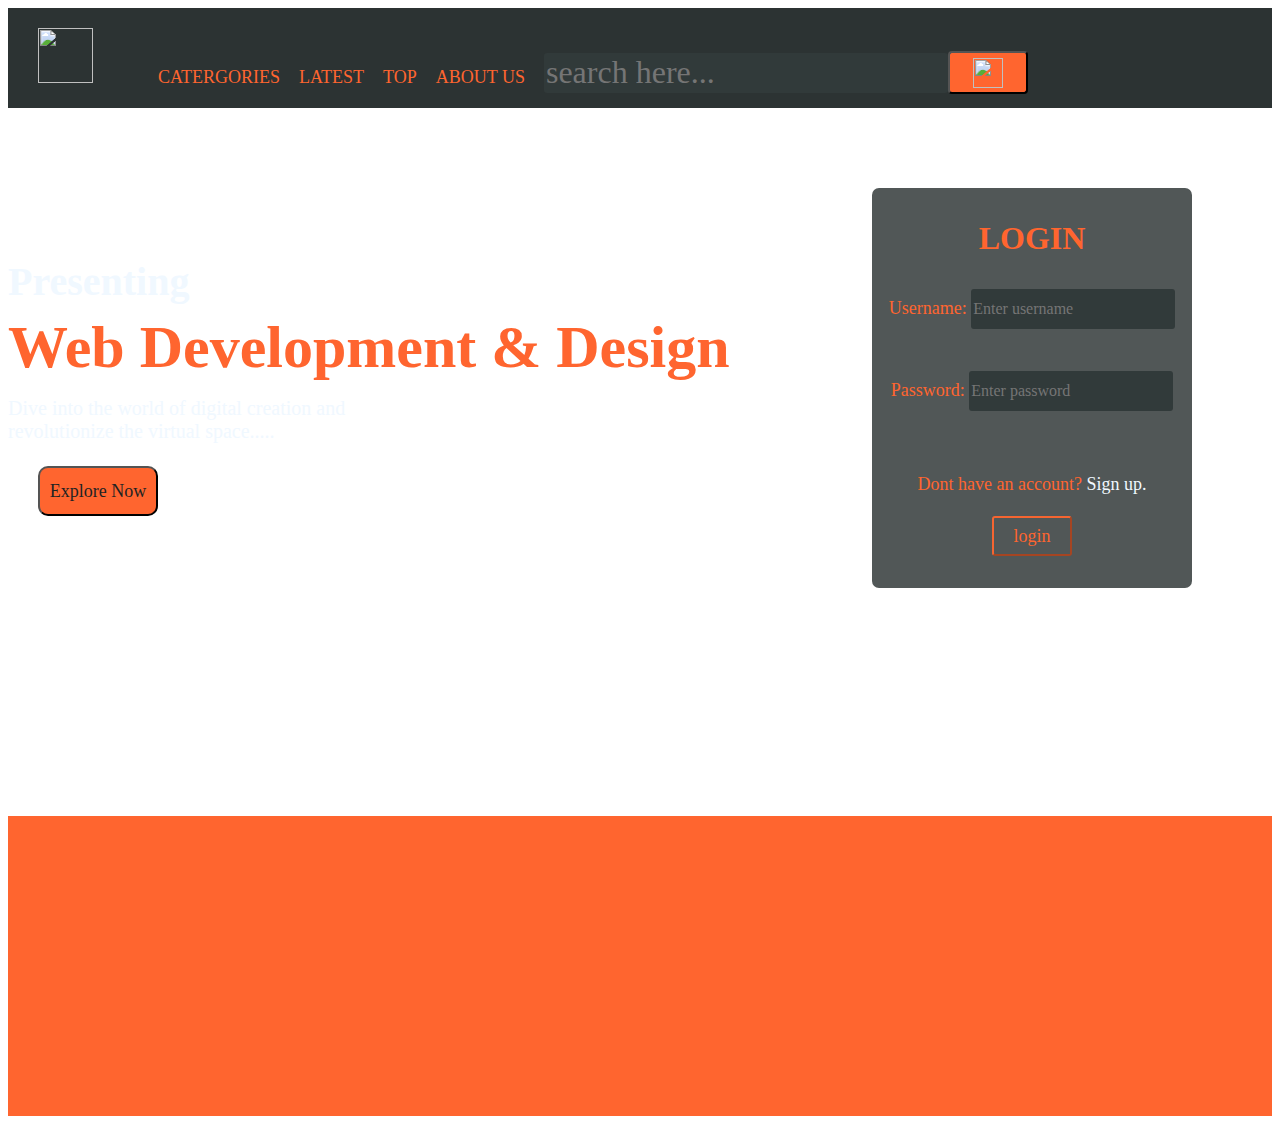
==== web.html @ d10ad79e "Add files via upload" ====
<html>
    <head>
        <title>hello</title>
        <link rel="stylesheet" href="web.css">
    </head>
    <body>
        <font style="font-family:monospace">
        <div class="container">
       
            <img class="logo" src="images/logo.png"  > 
            <div class="menu">
            <ul>
                <li><a href="#" >catergories</a></li>
                <li><a href="#"> latest</a></li>
                <li><a href="#">top</a></li>
                <li><a href="#">about us</a></li>
            </ul>
            <input class="search" type="text" placeholder="search here...">
            <button class="searchbtn">
                
                <img src="images/icons8-search-50.png" height="30px"width="30px">
            
                        </button>
            </div>

        </div>

        <div class="login">
            <div class="sublogin" >
        <h3>LOGIN</h3>
            
            Username: <input class="sea" type="text" placeholder="Enter username"><br><br><br>
            Password: <input class="sea"type="text" placeholder="Enter password"><br><br><br><br>

            Dont have an account? <a href="#" target="_blank"class="signlnk">Sign up.</a>
<br><br><button class="logbtn">
                login

            </button>

               
            </div>
        
      
        </div>
</font>

      <p>
        <h4>Presenting</h4>
        <h1>Web Development & Design</h1>
        <div class="subtxt">
        Dive into the world of digital creation and <br>
        revolutionize the virtual space.....<br><br>
        <button class="explore">Explore Now</button>
    </div>
      </p>
      <div class="aboutus">
    
      </div>
    </body>
</html>
---- web.css ----
*{
    font-family: montserrat;
}
.container{

    padding: 0 ;
    margin: 0;
    border: none;
    height: 100px;
    text-decoration: none;
    width:auto;
    background-color:#232b2bf5;
    
    

}

.logo{
    
    height: 55px;
    width: 55px;
    margin-left: 30px;
    margin-top: 20px;
    
}

.menu,ul{
   
    font-size: large;
    text-transform: uppercase;
    margin-right: 300px;
    margin-left: 450px;
}

.menu,ul,li{
    
    display: inline-block;
    line-height: 80px;
    margin:0 7px ;
    font-family:Arial, Helvetica, sans-serif;

}
*{

    text-decoration: none;
    
    
}
*{
    color:#FF652F;
    font-family: montserrat;

}
.menu{
    cursor: pointer;
}
a:hover{

    color: aliceblue;
}

body{

    background-image: url(images/bgblack.png);
    background-attachment:fixed;
    background-size: cover;
    font-family: montserrat;

    
}

.login{

 
    height:400px;
    width:320px;
    border-radius: 7px;
    float:right;
    padding: 0;
    margin:80px;

}
.login{

    background-color: #232b2bca;
    text-align: center;
    
    
}


.search{

    margin-bottom: 20px;
    height:40px;
    border-radius: 3px;
    border: none;
    font-size:2rem;
    background-color: #313a3a;
    color:#FF652F;

    


};

button{

    background-color: #FF652F;
}

button:hover{
    background-color:#f15129;
}

button{

    background-color: #FF652F;
    border-radius: 2px;
    padding-top: 3px;
    padding-bottom:3px;
    padding-left: 5px;
    padding-right: 5px;
   
   
}
button{
    height:43px;
    width:80px;
    border-radius: 4px;
}

.searchbtn{
    float:right;
    margin-top: 14px;

}

.sea{
    height:40px;
    border-radius: 3px;
    border: none;
    font-size:1rem;
    background-color: #313a3a;
    color:#FF652F;


}

.sublogin{

    font-size: medium;
}

.signlnk{

    text-decoration: dashed;
    color: aliceblue;
}

.signlnk:hover{

    color:rgb(58, 146, 240);
}



h3{
    font-weight: bold;
    font-size: xx-large;
}
.sublogin{
    align-items: center;
    font-size: large;
}

.logbtn{

    background-color: transparent;
    border-color:#ff662ff1;
    height:40px;
    width:80px;
    font-size: large;
    border-radius: 3px;
    transition:  0.4s;
}

.logbtn:hover{

    color: #1e2323;
    opacity:0.8;
    background-color: #ff662fba;
    font-weight: bold;

}

p{

    margin-top: 150px;
    justify-items: center;
}

h1{
    margin-top: -45px;
    font-size: 60px;
}
h4{
    font-size: 40px;
    color:aliceblue;
}

.subtxt{
    margin-top: -25px;
    font-size: 20px;
    color:aliceblue;
}

.aboutus{


    margin-bottom: auto;
    height:300px;
    width: auto;
    background-color: #FF652F;
}
.aboutus{
    margin-top: 300px;
}

.explore{

    height: 50px;
    width: 120px;
    margin-left: 30px;
    background-color:#FF652F;
    font-size: large;
    color: #1e2323;
    border-radius: 10px;
    transition: 0.15s;
}

.explore:hover{
    background-color: #f98256;
    box-shadow: 3px 3px 15px rgba(255, 255, 255, 0.356);


}
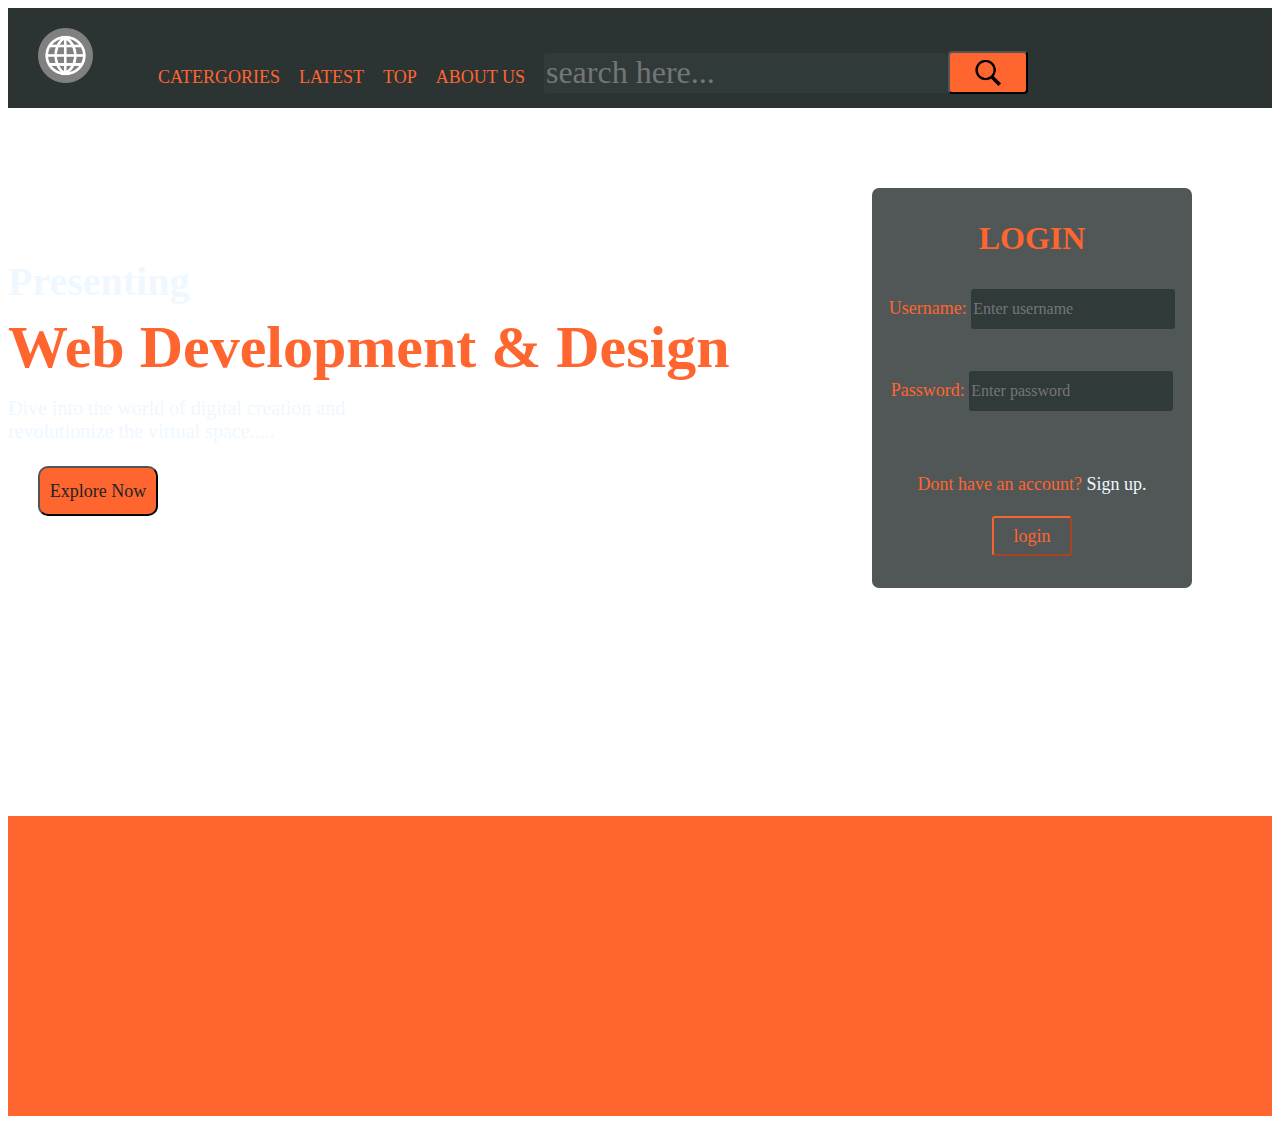
==== commit d77d1d58: "Update web.html" ====
--- a/web.html
+++ b/web.html
@@ -7,7 +7,7 @@
         <font style="font-family:monospace">
         <div class="container">
        
-            <img class="logo" src="images/logo.png"  > 
+            <img class="logo" src="logo.png"  > 
             <div class="menu">
             <ul>
                 <li><a href="#" >catergories</a></li>
@@ -18,7 +18,7 @@
             <input class="search" type="text" placeholder="search here...">
             <button class="searchbtn">
                 
-                <img src="images/icons8-search-50.png" height="30px"width="30px">
+                <img src="icons8-search-50.png" height="30px"width="30px">
             
                         </button>
             </div>
@@ -58,4 +58,4 @@
     
       </div>
     </body>
-</html>+</html>
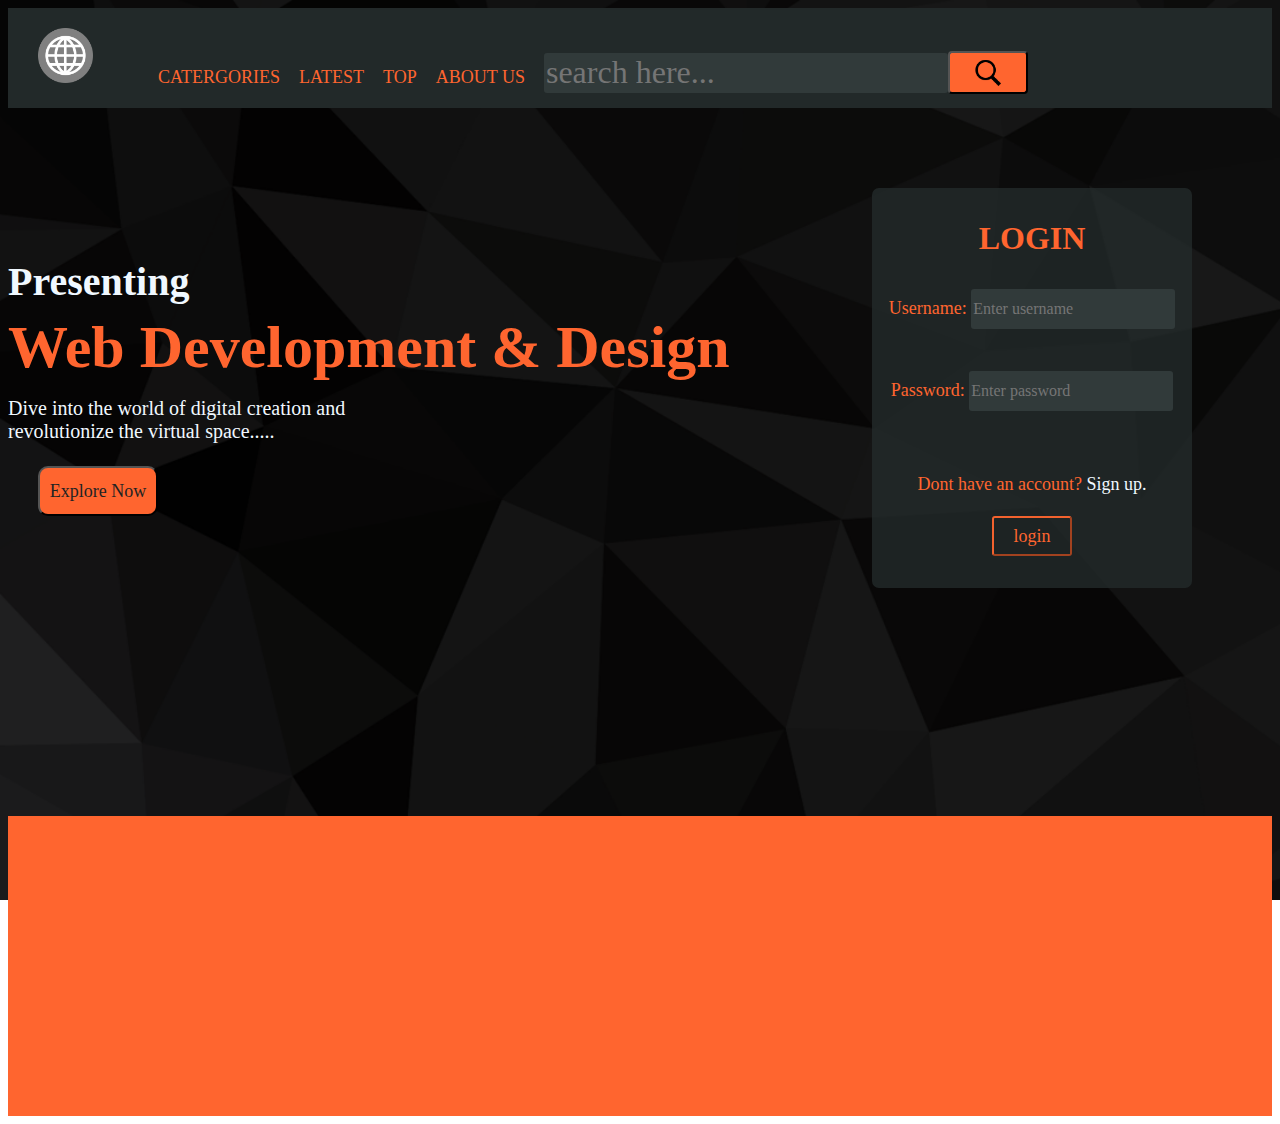
==== commit ef9b5a96: "Update web.html" ====
--- a/web.html
+++ b/web.html
@@ -55,6 +55,7 @@
     </div>
       </p>
       <div class="aboutus">
+          <h3>YO VIVEK GANJEDI.......WASSUP</h3>
     
       </div>
     </body>
--- a/web.css
+++ b/web.css
@@ -61,7 +61,7 @@
 
 body{
 
-    background-image: url(images/bgblack.png);
+    background-image: url(bgblack.png);
     background-attachment:fixed;
     background-size: cover;
     font-family: montserrat;
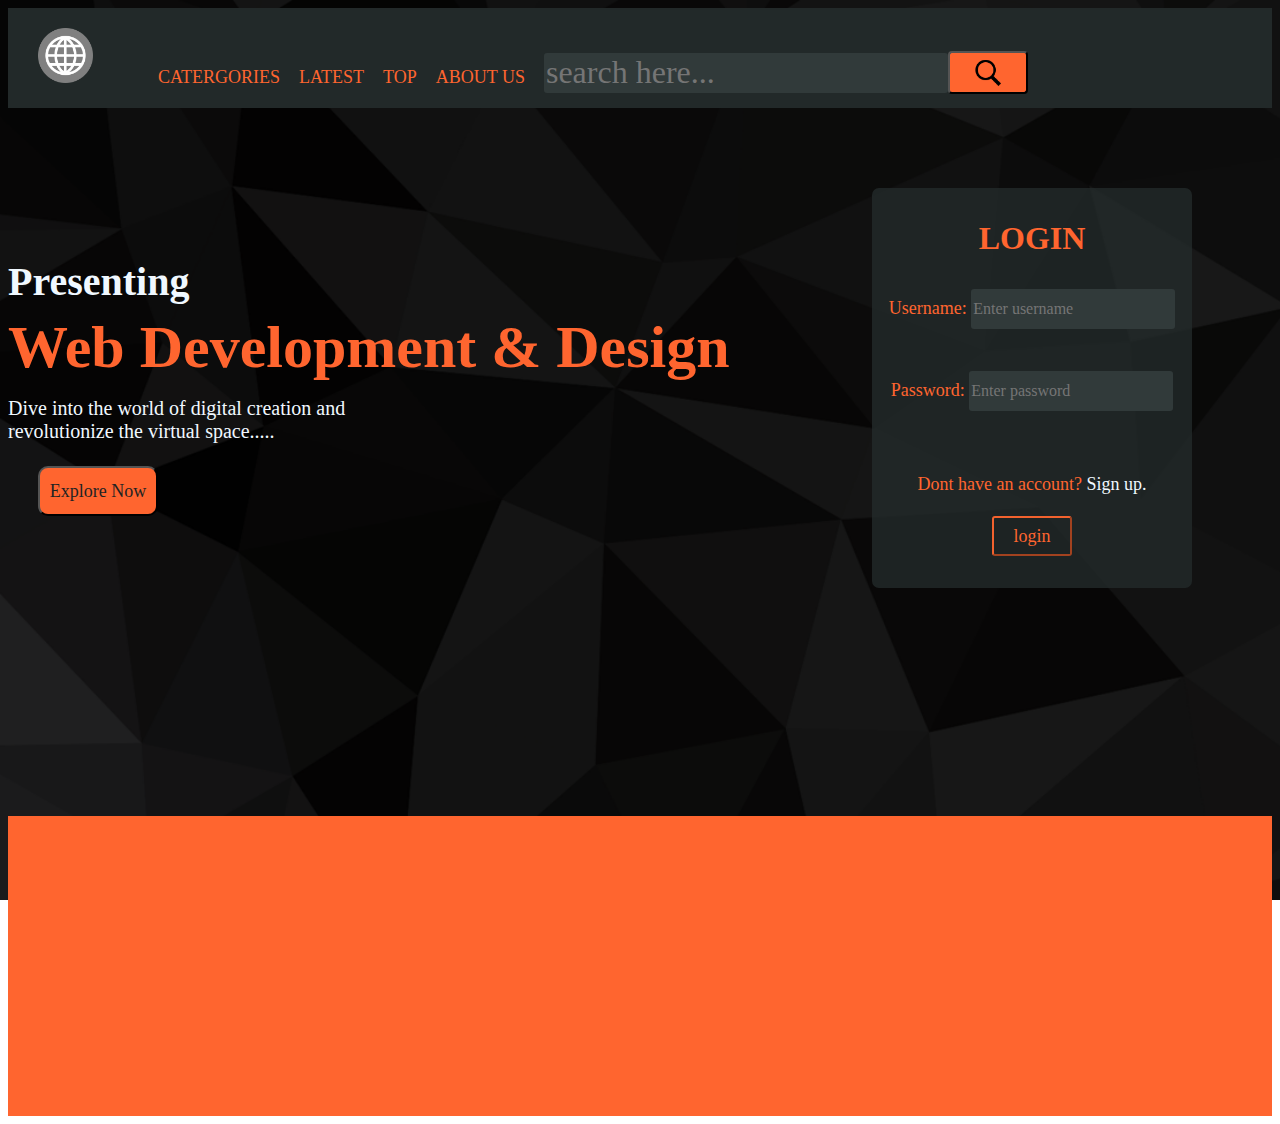
==== commit b1250faf: "Update web.html" ====
--- a/web.html
+++ b/web.html
@@ -55,7 +55,7 @@
     </div>
       </p>
       <div class="aboutus">
-          <h3>YO VIVEK GANJEDI.......WASSUP</h3>
+          YO VIVEK GANJEDI.......WASSUP
     
       </div>
     </body>
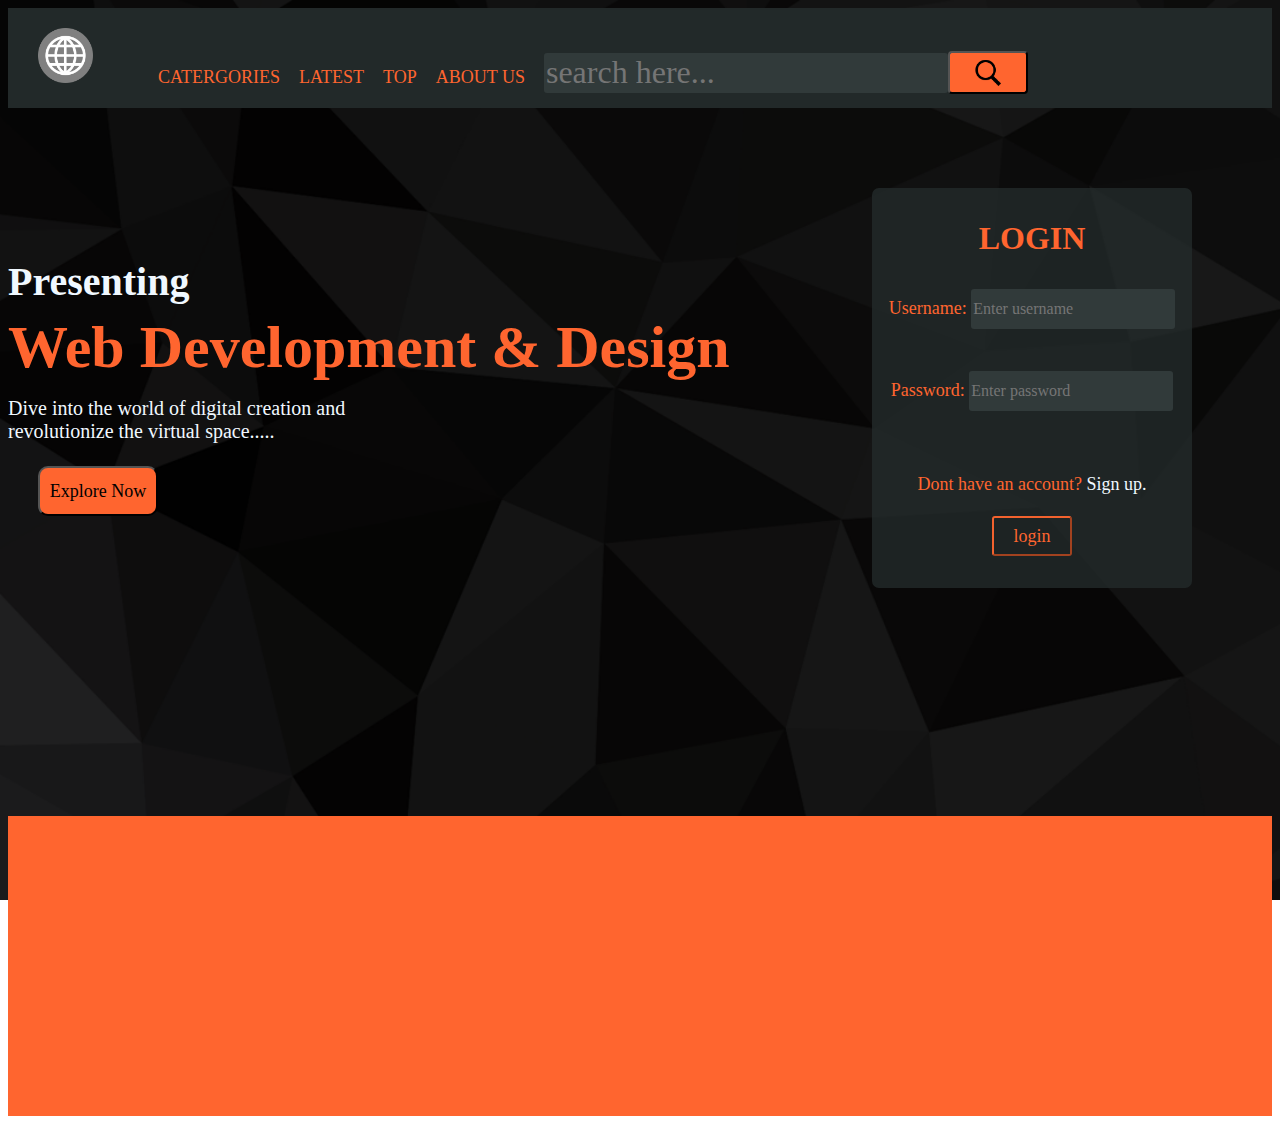
==== commit e18d1e10: "Update web.html" ====
--- a/web.html
+++ b/web.html
@@ -55,7 +55,7 @@
     </div>
       </p>
       <div class="aboutus">
-          YO VIVEK GANJEDI.......WASSUP
+         <h6> YO VIVEK GANJEDI.......WASSUP</h6>
     
       </div>
     </body>
--- a/web.css
+++ b/web.css
@@ -245,5 +245,10 @@
 
 
 }
-
-
+.explore{
+
+    font-size: xxlarge;
+    color: black;
+}
+
+
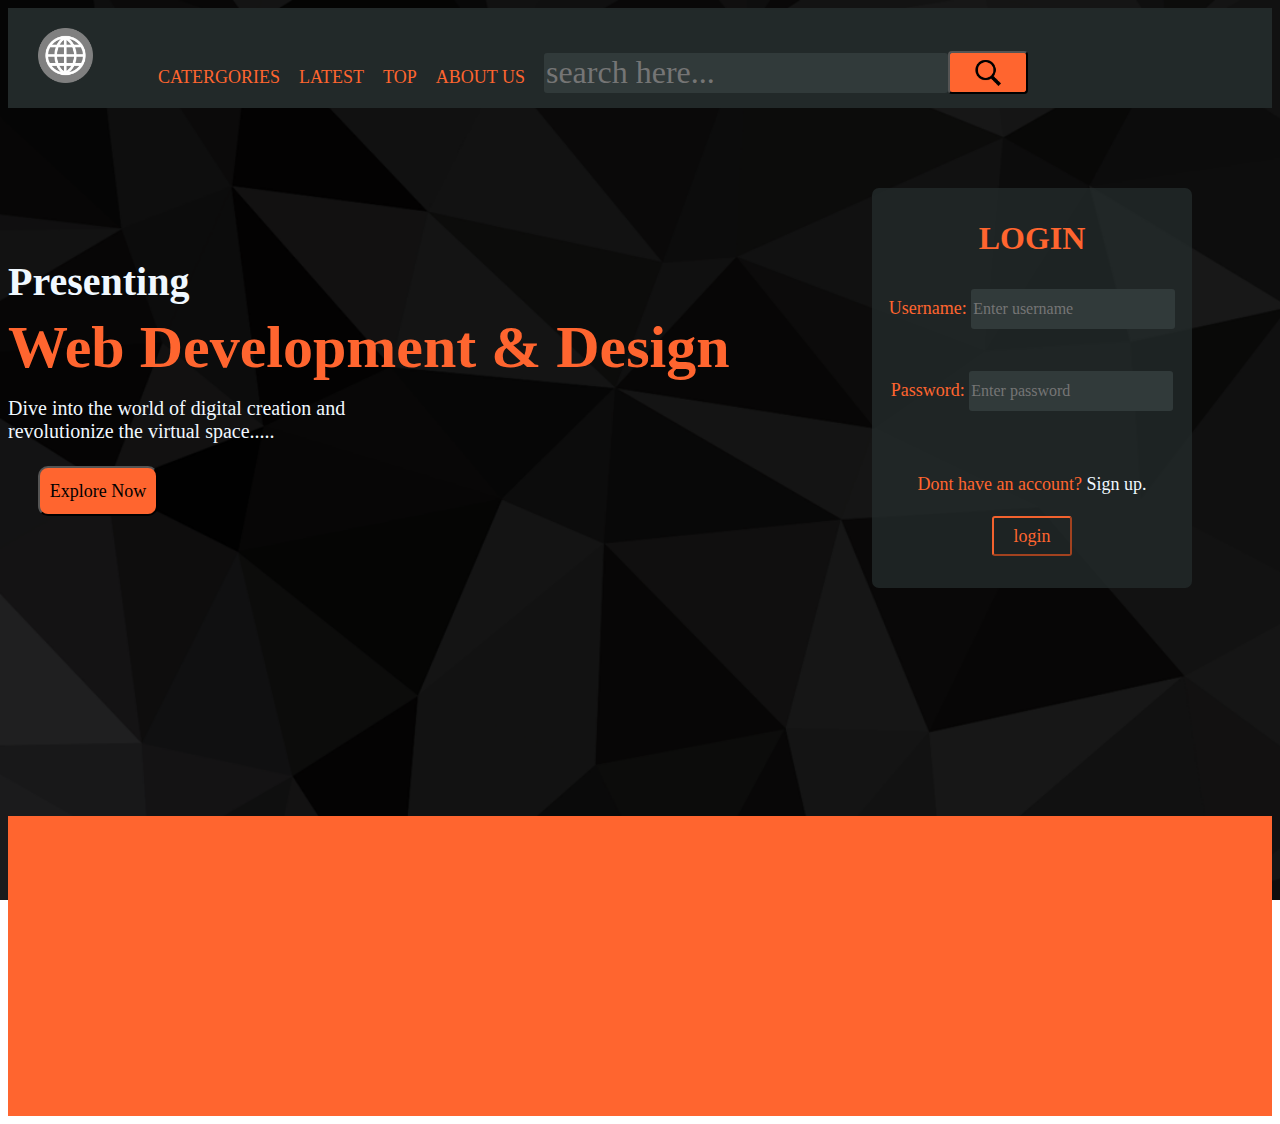
==== commit 461c9d22: "Update web.html" ====
--- a/web.html
+++ b/web.html
@@ -55,7 +55,9 @@
     </div>
       </p>
       <div class="aboutus">
+          <center>
          <h6> YO VIVEK GANJEDI.......WASSUP</h6>
+          </center>
     
       </div>
     </body>
--- a/web.css
+++ b/web.css
@@ -251,4 +251,8 @@
     color: black;
 }
 
-
+h6{
+    margin-top:40px;
+}
+
+
